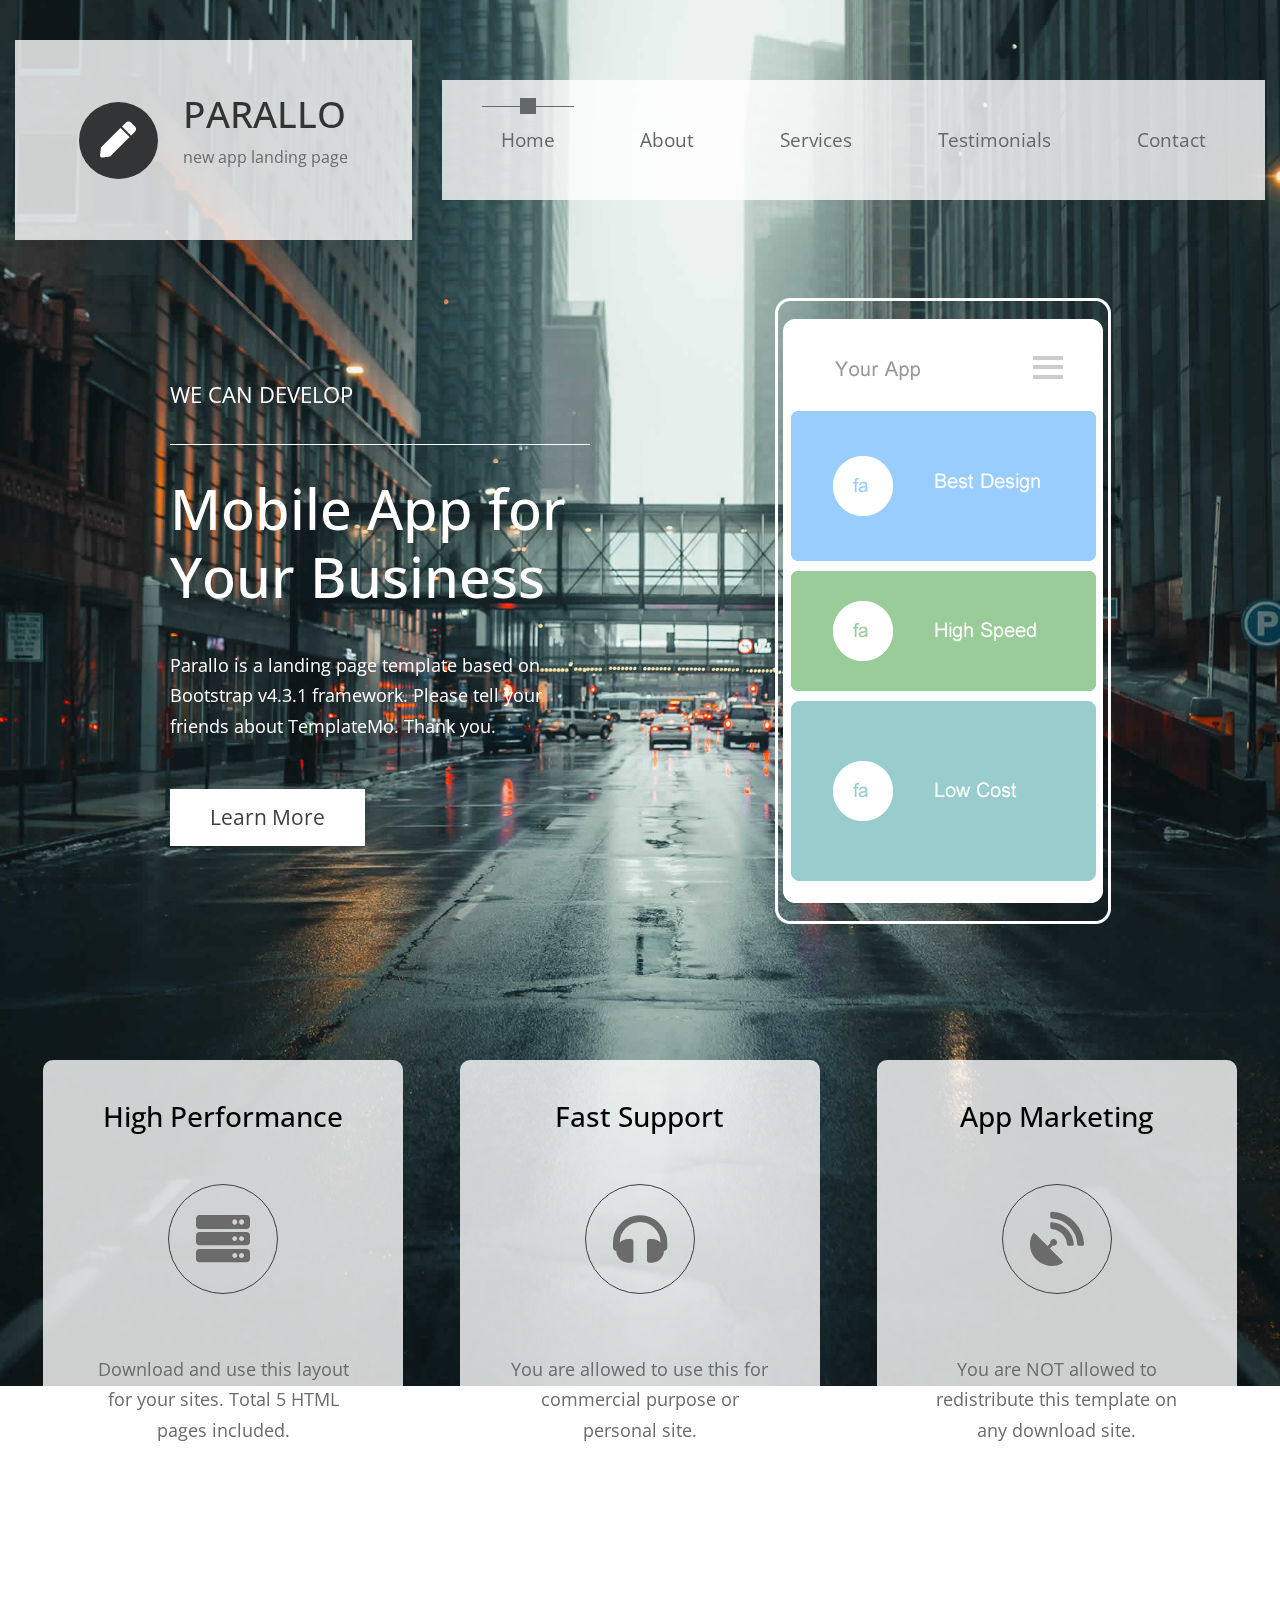
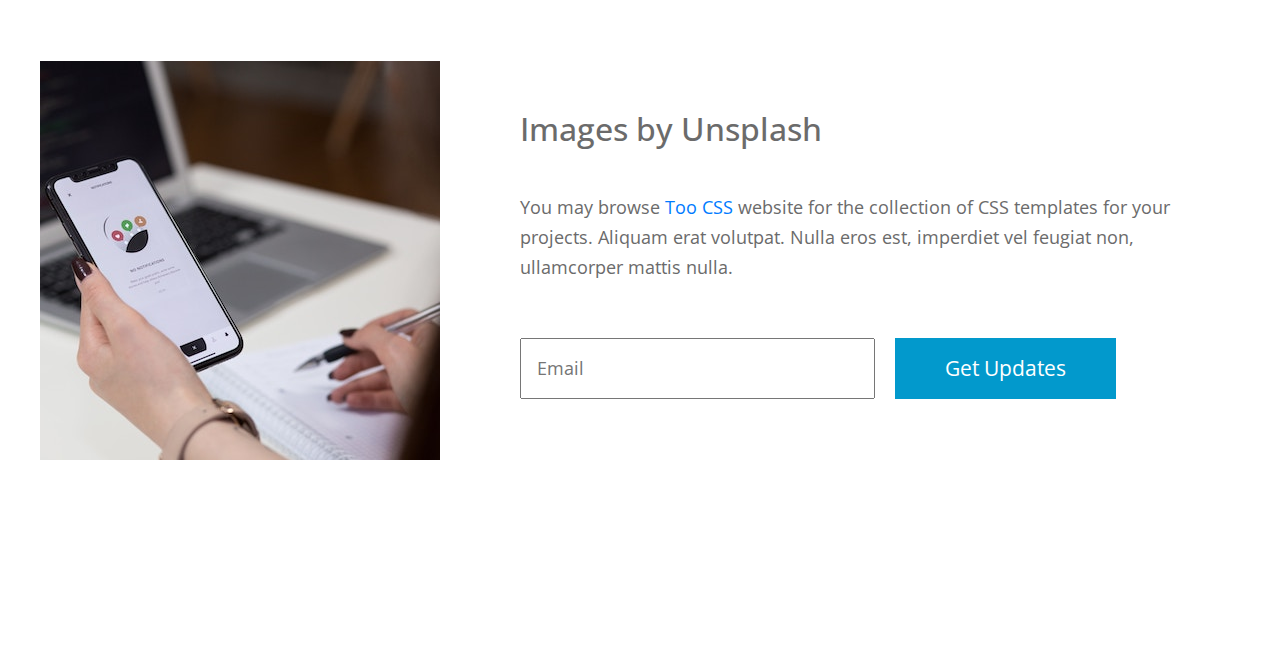
==== index.html @ 962fb57e "Add files via upload" ====
<!DOCTYPE html>
<html lang="en">
  <head>
    <meta charset="UTF-8" />
    <meta name="viewport" content="width=device-width, initial-scale=1.0" />
    <meta http-equiv="X-UA-Compatible" content="ie=edge" />
    <title>Parallo - App Landing Page</title>

    <link rel="stylesheet" href="https://fonts.googleapis.com/css?family=Open+Sans:400,600" />
    <link rel="stylesheet" href="css/all.min.css" />
    <link rel="stylesheet" href="css/bootstrap.min.css" />
    <link rel="stylesheet" href="css/templatemo-style.css" />
<!--
Parallo Template
https://templatemo.com/tm-534-parallo
-->
  </head>
  <body>
    <div class="parallax-window" data-parallax="scroll" data-image-src="img/bg-01.jpg">
      <div class="container-fluid">
        <div class="row tm-brand-row">
          <div class="col-lg-4 col-11">
            <div class="tm-brand-container tm-bg-white-transparent">
              <i class="fas fa-2x fa-pen tm-brand-icon"></i>
              <div class="tm-brand-texts">
                <h1 class="text-uppercase tm-brand-name">Parallo</h1>
                <p class="small">new app landing page</p>
              </div>
            </div>
          </div>
          <div class="col-lg-8 col-1">
            <div class="tm-nav">
              <nav class="navbar navbar-expand-lg navbar-light tm-bg-white-transparent tm-navbar">
                <button class="navbar-toggler" type="button"
                  data-toggle="collapse" data-target="#navbarNav"
                  aria-controls="navbarNav" aria-expanded="false" aria-label="Toggle navigation">
                  <span class="navbar-toggler-icon"></span>
                </button>
                <div class="collapse navbar-collapse" id="navbarNav">
                  <ul class="navbar-nav">
                    <li class="nav-item active">
                      <div class="tm-nav-link-highlight"></div>
                      <a class="nav-link" href="#">Home <span class="sr-only">(current)</span></a>
                    </li>
                    <li class="nav-item">
                      <div class="tm-nav-link-highlight"></div>
                      <a class="nav-link" href="about.html">About</a>
                    </li>
                    <li class="nav-item">
                      <div class="tm-nav-link-highlight"></div>
                      <a class="nav-link" href="services.html">Services</a>
                    </li>
                    <li class="nav-item">
                      <div class="tm-nav-link-highlight"></div>
                      <a class="nav-link" href="testimonials.html">Testimonials</a>
                    </li>
                    <li class="nav-item">
                      <div class="tm-nav-link-highlight"></div>
                      <a class="nav-link" href="contact.html">Contact</a>
                    </li>
                  </ul>
                </div>
              </nav>
            </div>
          </div>
        </div>

        <section class="row" id="tmHome">
          <div class="col-12 tm-home-container">
            <div class="text-white tm-home-left">
              <p class="text-uppercase tm-slogan">We can develop</p>
              <hr class="tm-home-hr" />
              <h2 class="tm-home-title">Mobile App for Your Business</h2>
              <p class="tm-home-text">
                Parallo is a landing page template based on Bootstrap v4.3.1 framework. Please tell your friends about TemplateMo. Thank you.
              </p>
              <a href="#tmFeatures" class="btn btn-primary">Learn More</a>
            </div>
            <div class="tm-home-right">
              <img src="img/mobile-screen.png" alt="App on Mobile mockup" />
            </div>
          </div>
        </section>

        <!-- Features -->
        <div class="row" id="tmFeatures">
          <div class="col-lg-4">
            <div class="tm-bg-white-transparent tm-feature-box">
            <h3 class="tm-feature-name">High Performance</h3>
            
            <div class="tm-feature-icon-container">
                <i class="fas fa-3x fa-server"></i>
            </div>

            <p class="text-center">Download and use this layout for your sites. Total 5 HTML pages included.</p>
            </div>
          </div>

          <div class="col-lg-4">
            <div class="tm-bg-white-transparent tm-feature-box">
                <h3 class="tm-feature-name">Fast Support</h3>

                <div class="tm-feature-icon-container">
                    <i class="fas fa-3x fa-headphones"></i>
                </div>
                <p class="text-center">You are allowed to use this for commercial purpose or personal site.
                </p>
            </div>
          </div>

          <div class="col-lg-4">
            <div class="tm-bg-white-transparent tm-feature-box">
                <h3 class="tm-feature-name">App Marketing</h3>

                <div class="tm-feature-icon-container">
                    <i class="fas fa-3x fa-satellite-dish"></i>
                </div>
                <p class="text-center">You are NOT allowed to redistribute this template on any download site.
                </p>
            </div>
          </div>
        </div>
        <!-- Call to Action -->
        <section class="row" id="tmCallToAction">
          <div class="col-12 tm-call-to-action-col">
            <img src="img/call-to-action.jpg" alt="Image" class="img-fluid tm-call-to-action-image" />
            <div class="tm-bg-white tm-call-to-action-text">
              <h2 class="tm-call-to-action-title">Images by Unsplash</h2>
              <p class="tm-call-to-action-description">
                You may browse <a rel="nofollow" href="https://www.toocss.com">Too CSS</a> website for the collection of CSS templates for your projects. Aliquam erat volutpat. Nulla eros est,
                imperdiet vel feugiat non, ullamcorper mattis nulla.
              </p>
              <form action="#" method="get" class="tm-call-to-action-form">                
                <input name="email" type="email" class="tm-email-input" id="email" placeholder="Email" />
                <button type="submit" class="btn btn-secondary">Get Updates</button>
              </form>
            </div>
          </div>
        </section>

        <!-- Page footer -->
        <footer class="row">
          <p class="col-12 text-white text-center tm-copyright-text">
            Copyright &copy; 2020 App Landing Page. 
            Designed by <a href="#" class="tm-copyright-link">TemplateMo</a>
          </p>
        </footer>
      </div>
      <!-- .container-fluid -->
    </div>

    <script src="js/jquery.min.js"></script>
    <script src="js/parallax.min.js"></script>
    <script src="js/bootstrap.min.js"></script>
  </body>
</html>
---- css/templatemo-style.css ----
/*

Parallo Template

https://templatemo.com/tm-534-parallo

COLOR CODE
Dark Brown: #333333
Green: #006666
Light Blue: #0099CC
Blue: #039bcd
nav link color: #666768

Page 1 Image 1x1 size 400px
3 boxes spacing 60px
Logo size: 400x200
840x120

Home section width: 420

*/

html {
  scroll-behavior: smooth;
}

body {
  font-family: "Open Sans", Arial, Helvetica, sans-serif;
  font-size: 18px;
  font-weight: 400;
  color: #6b6b6b;
  overflow-x: hidden;
}

a,
button {
  transition: all 0.3s ease;
}

a:hover {
  text-decoration: none;
}

.container-fluid {
  max-width: 1310px;
}

.small,
small {
  font-size: 90%;
}

.parallax-window {
  min-height: 1100px;
  background: transparent;
}

.tm-bg-white-transparent {
  background-color: rgba(255, 255, 255, 0.8);
}

.tm-brand-row {
  align-items: center;
  padding-top: 40px;
  padding-bottom: 28px;
}

.tm-brand-container {
  max-width: 400px;
  height: 200px;
  display: flex;
  align-items: center;
  justify-content: center;
}

.tm-brand-icon {
  width: 79px;
  height: 77px;
  display: flex;
  align-items: center;
  justify-content: center;
  background-color: #333436;
  color: white;
  border-radius: 50%;
  margin-right: 25px;
}

.tm-brand-name {
  font-size: 2.3rem;
  color: #333333;
}

/* Nav */
.tm-navbar {/*   padding: 19px 63px; */max-width: 840px;min-height: 120px;justify-content:;}

.tm-navbar .navbar-nav {
  width: 100%;
  display: flex;
  align-items: center;
  justify-content: space-around;
}


.navbar-expand-lg .navbar-nav .nav-link {
  padding: 19px;
}

.navbar-light .navbar-nav .nav-link,
.navbar-light .navbar-nav .active > .nav-link,
.navbar-light .navbar-nav .nav-link.active,
.navbar-light .navbar-nav .nav-link.show,
.navbar-light .navbar-nav .show > .nav-link {
  color: #666768;
}

.navbar-light .navbar-nav .nav-item.green-highlight.active > .nav-link, 
.navbar-light .navbar-nav .nav-item.green-highlight .nav-link.active, 
.navbar-light .navbar-nav .nav-item.green-highlight .nav-link.show, 
.navbar-light .navbar-nav .nav-item.green-highlight .show > .nav-link {
  color: #006868;
}

.nav-item {
  position: relative;  
}

.nav-link {
  font-size: 1.2rem;
}

.nav-item .tm-nav-link-highlight {
  visibility: hidden;
}

.nav-item:hover .tm-nav-link-highlight,
.nav-item.active .tm-nav-link-highlight {
  visibility: visible;
}

.nav-item .nav-link {
  border-top: 1px solid transparent;
}

.nav-item.active .nav-link,
.nav-item:hover .nav-link {
  border-top-color: #666768;
}

.tm-nav-link-highlight {
  width: 16px;
  height: 16px;
  background-color: #666768;
  position: absolute;
  top: -8px;
  left: calc(50% - 8px);
}

.nav-item.active.green-highlight .nav-link,
.nav-item.green-highlight:hover .nav-link {
  border-top-color: #006868;
}

.nav-item.active.green-highlight
.tm-nav-link-highlight {
  background-color: #006868;
}

/* Home */
#tmHome {
  padding-top: 30px;
  padding-bottom: 68px;
}

.tm-home-left {
  max-width: 420px;
  width: 100%;
  margin-right: 185px;
}

.tm-home-container {
  display: flex;
  align-items: center;
  justify-content: center;
}

.tm-slogan {
  font-size: 1.4rem;
  margin-bottom: 30px;
}

.tm-home-hr {
  border-top-color: white;
  margin-bottom: 30px;
}

.tm-home-title {
  font-size: 3.5rem;
  margin-bottom: 40px;
}

.tm-home-text {
  margin-bottom: 47px;
}

.btn {
  border-radius: 0;
  padding: 13px 40px;
  font-size: 1.3rem;
}

.btn-primary {
  background-color: white;
  border: 0;  
  color: #3E3F40;
}

.btn-primary:hover,
.btn-primary:focus,
.btn-primary:active,
.btn-primary:not(:disabled):not(.disabled).active, 
.btn-primary:not(:disabled):not(.disabled):active, 
.show>.btn-primary.dropdown-toggle {
  background-color: #495057;
  outline: none;
  border: none;
}

/* Features section */
#tmFeatures {
  padding-top: 68px;
  padding-bottom: 60px;
  max-width: 1260px;
  margin-left: auto;
  margin-right: auto;
}

.tm-feature-box {
  max-width: 360px;
  min-height: 480px;
  border-radius: 10px;
  text-align: center;
  padding: 40px 50px;
  margin-left: auto;
  margin-right: auto;
}

.tm-feature-name {
  color: black;
  margin-bottom: 50px;
}

.tm-feature-icon-container {
  width: 110px;
  height: 110px;
  border: 1px solid #3E3F40;
  border-radius: 50%;  
  display: flex;
  align-items: center;
  justify-content: center; 
  margin-left: auto;
  margin-right: auto;
  margin-bottom: 60px;
}

/* Call to Action section */
#tmCallToAction {
  padding-top: 60px;
  padding-bottom: 60px;
}

.tm-bg-white {
  background-color: white;
}

.tm-call-to-action-col {
  display: flex;
  align-items: center;
  max-width: 1230px;
  margin-left: auto;
  margin-right: auto;
  flex-direction:;
}

.tm-call-to-action-image {
  margin-right: 20px;
  width: 400px;
  height: auto;
}

.tm-call-to-action-text {
  padding: 50px 60px;
  min-height: 400px;
  width: calc(100% - 400px);
}

.tm-call-to-action-title {
  margin-bottom: 45px;
}

.tm-call-to-action-description {
  margin-bottom: 55px;
  font-size: 1.1rem;
  
}

p {
  line-height: 1.7;
}

.tm-call-to-action-form {
  display: flex;
}

.tm-email-input {
  padding: 15px;
  margin: 0;
  width: 355px;
  margin-right: 20px;
}

.btn-secondary {
  background-color: #0299CC;
  border: none;
  padding: 10px 50px;
}

.btn-secondary:hover {
  background-color: #0fb7f0;
}

.btn-tertiary {
  background-color: #006868;
  color: white;
  padding: 10px 60px;
}

.btn-tertiary:hover {
  background-color: #099f9f;
  color: white;
}

.tm-copyright-text {
  font-size: 1rem;
  padding-top: 50px;
  padding-bottom: 45px;
}

.tm-copyright-link {
  color: white;
}

.tm-copyright-link:hover {
  color: #0fb7f0;
}

/* About Page */
#tmAbout {
  padding-bottom: 80px;
}

.tm-about-page-title {
  font-size: 2.5rem;
  margin-top: 72px;
  margin-bottom: 40px;
}

.tm-about-box {
  padding: 25px;
  max-width: 360px;
  margin-bottom: 30px;
}

.tm-about-title-hr {
  border-top-color: black;
  max-width: 450px;
  margin-bottom:;
}

.tm-bg-black-transparent {
  background-color: rgba(15, 29, 32, 0.76);
  color: white;
}

.tm-about-header {
  padding-bottom: 80px;
}

.tm-about-number-container {
  width: 83px;
  height: 83px;
  font-size: 2.2rem;
  border: 1px solid white;
  display: flex;
  align-items: center;
  justify-content: center;
  margin-bottom: 20px;
}

.tm-about-name {
  margin-bottom: 30px;
  text-transform: uppercase;
}

.tm-about-description {
  margin-bottom: 30px;
  line-height: 1.8;
}

.tm-app-header {
  max-width: 644px;
  margin-left: auto;
  margin-right: auto;  
  margin-bottom: 60px;
}

#tmAppFeatures {
  padding-top: 80px;
  padding-bottom: 24px;
}

.tm-app-feature-header {
  font-size: 2.8rem;
}

.tm-app-feature-box {
  display: flex;
  align-items: center;
  padding: 50px 40px; 
  margin-bottom: 40px; 
}

.tm-app-feature-icon {
  margin-right: 30px;
  border-radius: 50%;
  border: 1px solid;
  width:  120px;
  height: 120px;
  display: flex;
  align-items: center;
  justify-content: center;
}

.tm-btn-app-feature {
  margin-bottom: 35px;
}

.tm-app-feature-description-box {
  color: #2C3030;
}

.tm-app-feature-title {
  font-size: 2rem;
}

/* Services */
.tm-services-parallax-header {
  min-height: 700px;
  display: flex;
  align-items: center; 
  margin-top: 42px;
  margin-bottom: 22px;
}

.tm-services-header {
  position: relative;
  z-index: 102;
  width: 100%;
  padding: 85px 15px 37px 15px;
}

.tm-services-page-title {
  font-size: 2.8rem;  
  padding-bottom: 37px;
}

.tm-services-detail-box {
  padding: 80px 70px;
  margin-top: 22px;
  margin-bottom: 41px;
}

#tmServices .tabs {
  list-style: none;
  padding: 0;
  margin: 0;
}

.tm-tabs-container {
  display: flex;
  padding-top: 40px;
  padding-bottom: 135px;
}

.tm-tab-links {
  margin-right: 40px;
  width: 380px;
}

.tm-tab-contents {
  width: calc(100% - 420px);

}

#tmServices .tabs li {
  margin-bottom: 36px;
}

#tmServices .tabs li:last-child {
  margin-bottom: 0;
}

#tmServices .tabs a {
  display: flex;
  align-items: center;  
  text-align: left;
  text-decoration: none;
  text-transform: uppercase;
  letter-spacing: 0.5px;
  background-color: rgba(15, 29, 32, 0.77);
  border: 1px solid rgba(15, 29, 32, 0.77);
  color: white;
  font-size: 20px;
  font-weight: 700;
  padding: 20px 30px;
  transition: all 0.3s;  
}

#tmServices .tabs .icon-wrap {
  width: 75px;
  height: 75px;
  border: 1px solid white;
  border-radius: 50%;  
  display: flex;
  align-items: center;
  justify-content: center;
  margin-right: 30px;
}

#tmServices .tabs .active,
#tmServices .tabs a:hover {
    border-color: white;
    color: #fff!important;
}

#first-tab-group > div {
  background-color: rgba(15, 29, 32, 0.77);
  color: white;
  padding: 45px 60px;
  min-height: 423px;
}

.tm-service-tab-title,
.tm-service-tab-p {
  margin-bottom: 40px;
}

/* Testimonials */
.tm-testimonials-section {
  padding-top: 45px;
  padding-bottom: 90px;  
  margin-left: -35px;
  margin-right: -35px;
}

.tm-testimonials-header {
  padding: 55px 15px 50px;
}

.tm-testimonials-page-title {
  padding-bottom: 0;
  margin-bottom: 20px;
}

.tm-testimonials-parallax-header {
  min-height: 400px;
  margin-bottom: 45px;
}

.tm-person-img-container {
  margin-bottom: 63px;
}

.tm-testimonial-box {
  padding: 60px 30px 85px;  
  margin-left: 20px;
  margin-right: 20px;
}

.slick-dots {
  bottom: -88px;;
}

.slick-dots li,
.slick-dots li button {
  width: 30px;
  height: 30px;
}

.slick-dots li {  
  margin: 8px;
}

.slick-dots li button {
  font-family: "Font Awesome 5 Free";
  font-size: 1.6em;
  font-weight: 900;
}

.slick-dots li button:before {
  font-family: inherit;
  font-size: inherit;  
  content: "\f45c";
  opacity: 0.5;
}

.slick-dots li.slick-active button:before {
  opacity: 0.85;
}


#tmCallToAction.tm-testimonials-cta {
  padding-bottom: 185px;
}

/* Contact page */
.tm-contact-form {
  height: 100%;
  padding: 67px 115px 67px 70px;  
  margin-right: 5px;
}

.tm-contact-text {
  padding: 58px 95px 100px 80px;  
  margin-left: 5px;
}

.tm-contact-col-left {  
  margin-bottom: 0;
}

.form-group {
  margin-bottom: 50px;
}

.form-control {
  background-color: transparent;
  color: white;
  padding: 25px 20px;
}

.form-control:focus {
  background-color: transparent;
  color: white;
}

.form-control::placeholder { /* Chrome, Firefox, Opera, Safari 10.1+ */
  color: white;
  opacity: 1; /* Firefox */
}

.form-control:-ms-input-placeholder { /* Internet Explorer 10-11 */
  color: white;
}

.form-control::-ms-input-placeholder { /* Microsoft Edge */
  color: white;
}

.tm-contact-row {
  padding-top: 45px;
  padding-bottom: 40px;
}

/* Media Queries */
@media (max-width: 1149px) {
  .tm-call-to-action-text {
    width: calc(100% - 420px);
  }
}

@media (max-width: 1145px) {
  .tm-email-input {
    margin-right: 0;
    margin-bottom: 20px;
    width: 100%;
  }

  .tm-call-to-action-form {
    flex-direction: column;
  }
}

@media (max-width: 991px) {
  .tm-nav {
    position: relative;
  }

  #navbarNav {
        position: absolute;
    top: 80px;
    background-color: rgba(255, 255, 255, 0.9);
    z-index: 1001;
  }

 .tm-navbar {
   background-color: transparent;
   justify-content: flex-end;
 }

 .navbar-toggler {
   background-color: rgba(255,255,255,0.8);
 }

 .tm-home-left {
   margin-right: 50px;
 }

 .tm-feature-box {
   margin-bottom: 20px;
   max-width: 600px;   
 }

 .navbar-expand-lg .navbar-nav .nav-link {
   padding: 14px 19px;
 }

 .tm-about-box,
 .tm-app-feature-box {
   margin-left: auto;
   margin-right: auto;
   max-width: 600px;
 }

 .tm-tabs-container {
   flex-direction: column;
 }

 .tm-tab-links {
   margin-right: 0;
   margin-bottom: 40px;   
 }

 .tm-tab-links,
 .tm-tab-contents {
    margin-left: auto;
    margin-right: auto;
    max-width: 800px;
    width: 100%;
 }

 .tm-contact-col-left {
   margin-bottom: 40px;   
 }


  .tm-contact-form {
    margin-right: 0;
  }
  
 .tm-contact-text {
   margin-left: 0;
 }
 
}

@media (max-width: 849px) {
  .tm-call-to-action-col {
    flex-direction: column;
  }

  .tm-call-to-action-image {
    margin-right: 0;
    margin-bottom: 20px;
  }

  .tm-call-to-action-text {
    width: 100%;
    max-width: 600px;
  }
}

@media (max-width: 767px) {
  .tm-home-container {
    flex-direction: column;
  }

  .tm-home-left {
    margin-bottom: 50px;
    margin-right: 0;
  }
}

@media (max-width: 479px) {
  .tm-app-feature-box {
    flex-direction: column;
  }

  .tm-app-feature-icon {
    margin-right: 0;
    margin-bottom: 30px;
  }

  .slick-dots {
    width: 300px;
    left: 0;
    right: 0;
    margin-left: auto;
    margin-right: auto;
    bottom: -80px;        
  }

  .slick-dots li {
    margin: 8px;
  }

  .tm-contact-form {
    padding: 45px;
  }

  .tm-contact-text {
    padding: 60px;
  }
}
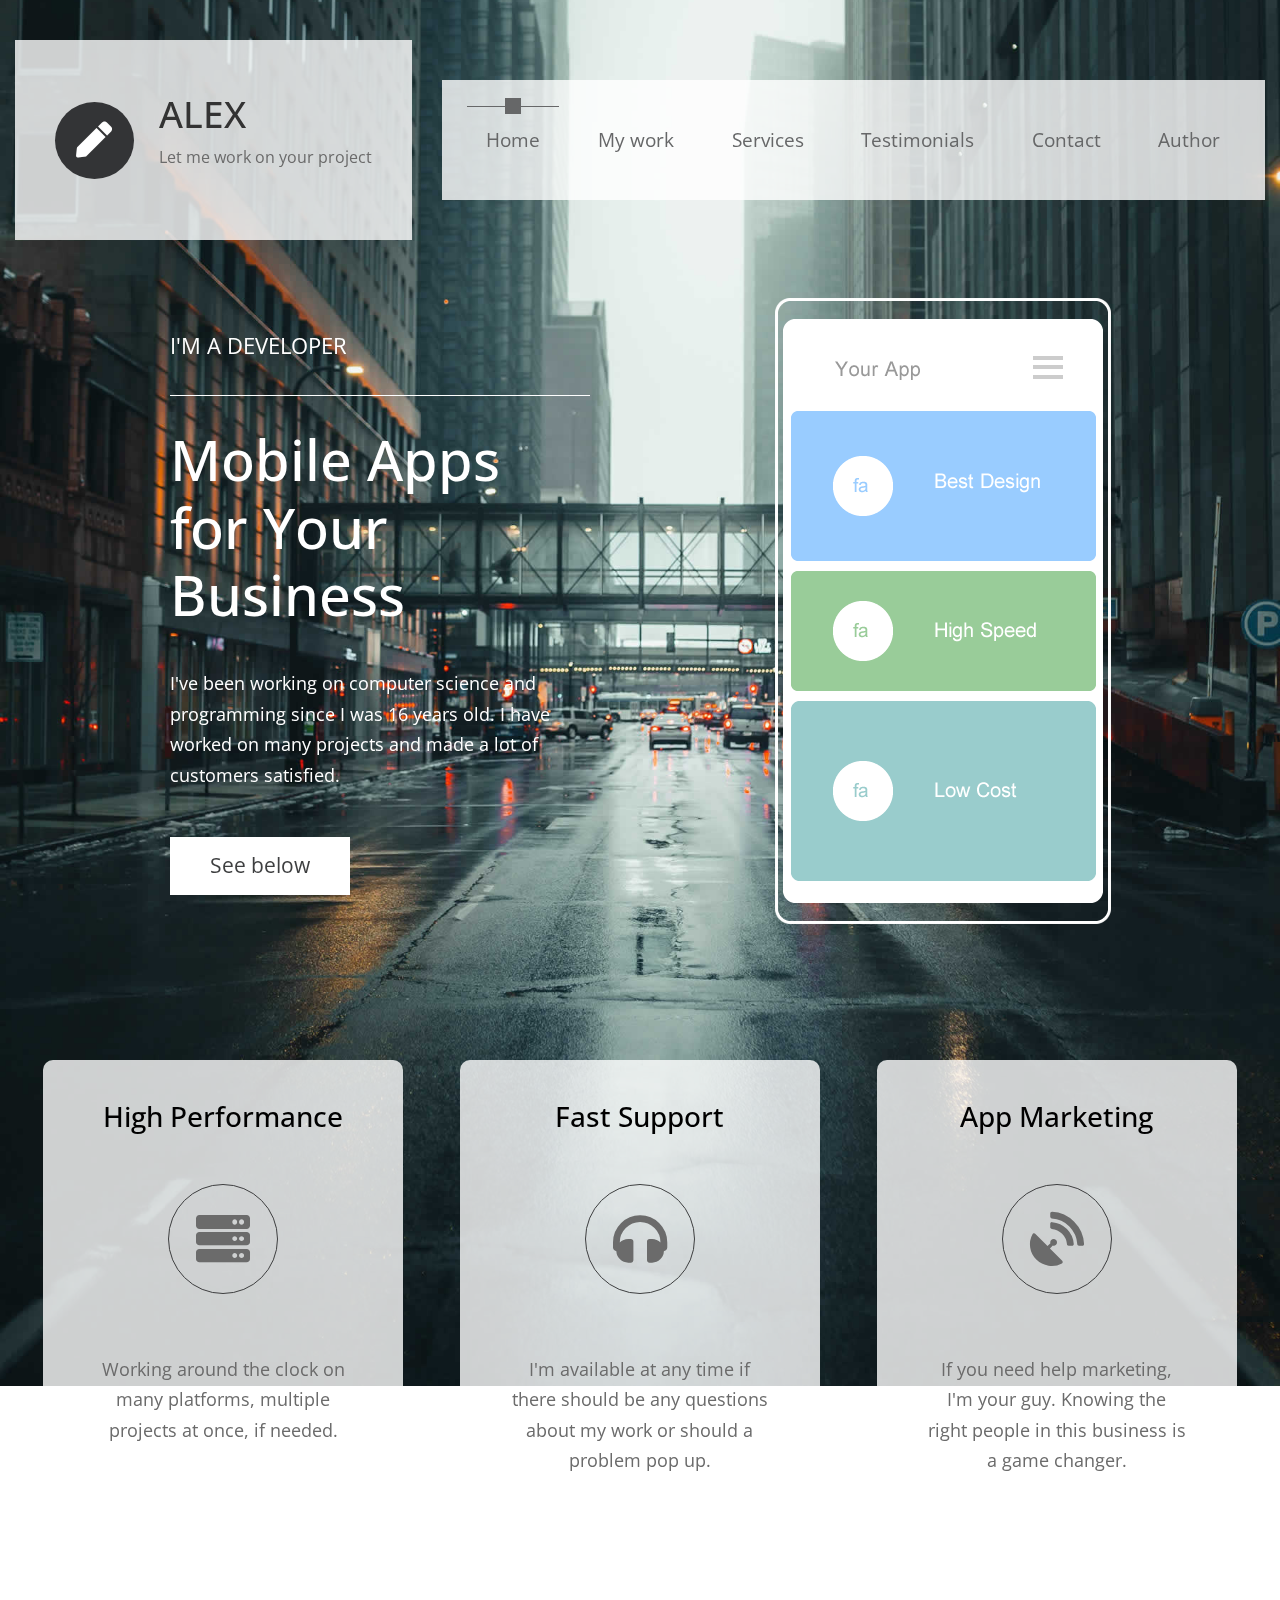
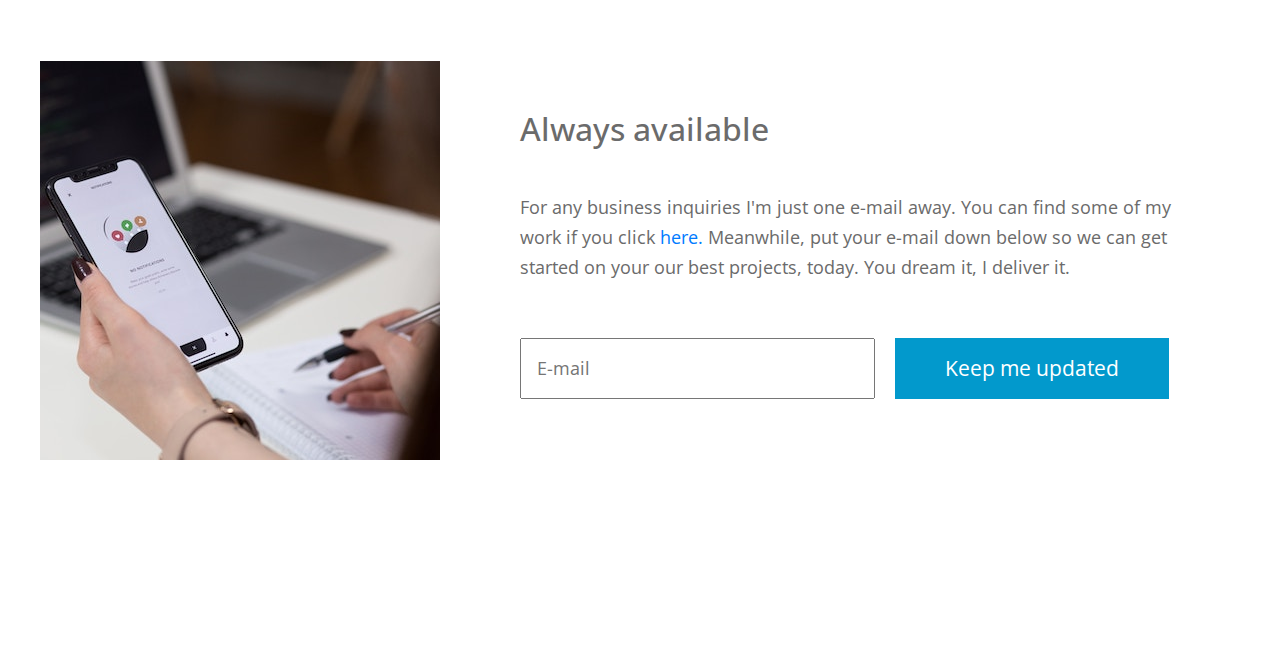
==== commit 1826dc02: "Rename about.html to index.html" ====
--- a/index.html
+++ b/index.html
@@ -4,7 +4,9 @@
     <meta charset="UTF-8" />
     <meta name="viewport" content="width=device-width, initial-scale=1.0" />
     <meta http-equiv="X-UA-Compatible" content="ie=edge" />
-    <title>Parallo - App Landing Page</title>
+    <meta name="descrpition" content="This is a school project. One time use.">
+    <link rel="shortcut icon" href="img/thumbnail.ico"/>
+    <title>Aleksandar Pecelj | Web Developer</title>
 
     <link rel="stylesheet" href="https://fonts.googleapis.com/css?family=Open+Sans:400,600" />
     <link rel="stylesheet" href="css/all.min.css" />
@@ -23,8 +25,8 @@
             <div class="tm-brand-container tm-bg-white-transparent">
               <i class="fas fa-2x fa-pen tm-brand-icon"></i>
               <div class="tm-brand-texts">
-                <h1 class="text-uppercase tm-brand-name">Parallo</h1>
-                <p class="small">new app landing page</p>
+                <h1 class="text-uppercase tm-brand-name">Alex</h1>
+                <p class="small">Let me work on your project</p>
               </div>
             </div>
           </div>
@@ -40,11 +42,11 @@
                   <ul class="navbar-nav">
                     <li class="nav-item active">
                       <div class="tm-nav-link-highlight"></div>
-                      <a class="nav-link" href="#">Home <span class="sr-only">(current)</span></a>
+                      <a class="nav-link" href="index.html">Home <span class="sr-only">(current)</span></a>
                     </li>
                     <li class="nav-item">
                       <div class="tm-nav-link-highlight"></div>
-                      <a class="nav-link" href="about.html">About</a>
+                      <a class="nav-link" href="about.html">My work</a>
                     </li>
                     <li class="nav-item">
                       <div class="tm-nav-link-highlight"></div>
@@ -57,6 +59,10 @@
                     <li class="nav-item">
                       <div class="tm-nav-link-highlight"></div>
                       <a class="nav-link" href="contact.html">Contact</a>
+                      <li class="nav-item">
+                        <div class="tm-nav-link-highlight"></div>
+                        <a class="nav-link" href="author.html">Author</a>
+                      </li>
                     </li>
                   </ul>
                 </div>
@@ -68,13 +74,13 @@
         <section class="row" id="tmHome">
           <div class="col-12 tm-home-container">
             <div class="text-white tm-home-left">
-              <p class="text-uppercase tm-slogan">We can develop</p>
+              <p class="text-uppercase tm-slogan">I'm a developer</p>
               <hr class="tm-home-hr" />
-              <h2 class="tm-home-title">Mobile App for Your Business</h2>
+              <h2 class="tm-home-title">Mobile Apps for Your Business</h2>
               <p class="tm-home-text">
-                Parallo is a landing page template based on Bootstrap v4.3.1 framework. Please tell your friends about TemplateMo. Thank you.
+                I've been working on computer science and programming since I was 16 years old. I have worked on many projects and made a lot of customers satisfied.
               </p>
-              <a href="#tmFeatures" class="btn btn-primary">Learn More</a>
+              <a href="#tmFeatures" class="btn btn-primary">See below</a>
             </div>
             <div class="tm-home-right">
               <img src="img/mobile-screen.png" alt="App on Mobile mockup" />
@@ -92,7 +98,7 @@
                 <i class="fas fa-3x fa-server"></i>
             </div>
 
-            <p class="text-center">Download and use this layout for your sites. Total 5 HTML pages included.</p>
+            <p class="text-center">Working around the clock on many platforms, multiple projects at once, if needed.</p>
             </div>
           </div>
 
@@ -103,7 +109,7 @@
                 <div class="tm-feature-icon-container">
                     <i class="fas fa-3x fa-headphones"></i>
                 </div>
-                <p class="text-center">You are allowed to use this for commercial purpose or personal site.
+                <p class="text-center">I'm available at any time if there should be any questions about my work or should a problem pop up.
                 </p>
             </div>
           </div>
@@ -115,7 +121,7 @@
                 <div class="tm-feature-icon-container">
                     <i class="fas fa-3x fa-satellite-dish"></i>
                 </div>
-                <p class="text-center">You are NOT allowed to redistribute this template on any download site.
+                <p class="text-center">If you need help marketing, I'm your guy. Knowing the right people in this business is a game changer.
                 </p>
             </div>
           </div>
@@ -125,14 +131,14 @@
           <div class="col-12 tm-call-to-action-col">
             <img src="img/call-to-action.jpg" alt="Image" class="img-fluid tm-call-to-action-image" />
             <div class="tm-bg-white tm-call-to-action-text">
-              <h2 class="tm-call-to-action-title">Images by Unsplash</h2>
+              <h2 class="tm-call-to-action-title">Always available</h2>
               <p class="tm-call-to-action-description">
-                You may browse <a rel="nofollow" href="https://www.toocss.com">Too CSS</a> website for the collection of CSS templates for your projects. Aliquam erat volutpat. Nulla eros est,
-                imperdiet vel feugiat non, ullamcorper mattis nulla.
+                 For any business inquiries I'm just one e-mail away. You can find some of my work if you click <a rel="nofollow" href="https://www.mrozinskiconstruction.com/" target="_blank">here.</a>
+                Meanwhile, put your e-mail down below so we can get started on your our best projects, today. You dream it, I deliver it.
               </p>
-              <form action="#" method="get" class="tm-call-to-action-form">                
-                <input name="email" type="email" class="tm-email-input" id="email" placeholder="Email" />
-                <button type="submit" class="btn btn-secondary">Get Updates</button>
+              <form action="get" method="get" class="tm-call-to-action-form">                
+                <input name="email" type="email" class="tm-email-input" id="email" placeholder="E-mail" />
+                <button type="submit" class="btn btn-secondary">Keep me updated</button>
               </form>
             </div>
           </div>
@@ -141,8 +147,8 @@
         <!-- Page footer -->
         <footer class="row">
           <p class="col-12 text-white text-center tm-copyright-text">
-            Copyright &copy; 2020 App Landing Page. 
-            Designed by <a href="#" class="tm-copyright-link">TemplateMo</a>
+            Copyright &copy; AlexCode, all rights reserved. 
+            Designed by <a href="index.html" class="tm-copyright-link">Aleksandar Pecelj</a>
           </p>
         </footer>
       </div>
@@ -152,5 +158,6 @@
     <script src="js/jquery.min.js"></script>
     <script src="js/parallax.min.js"></script>
     <script src="js/bootstrap.min.js"></script>
+    <script src="js/main.js"></script>
   </body>
-</html>+</html>
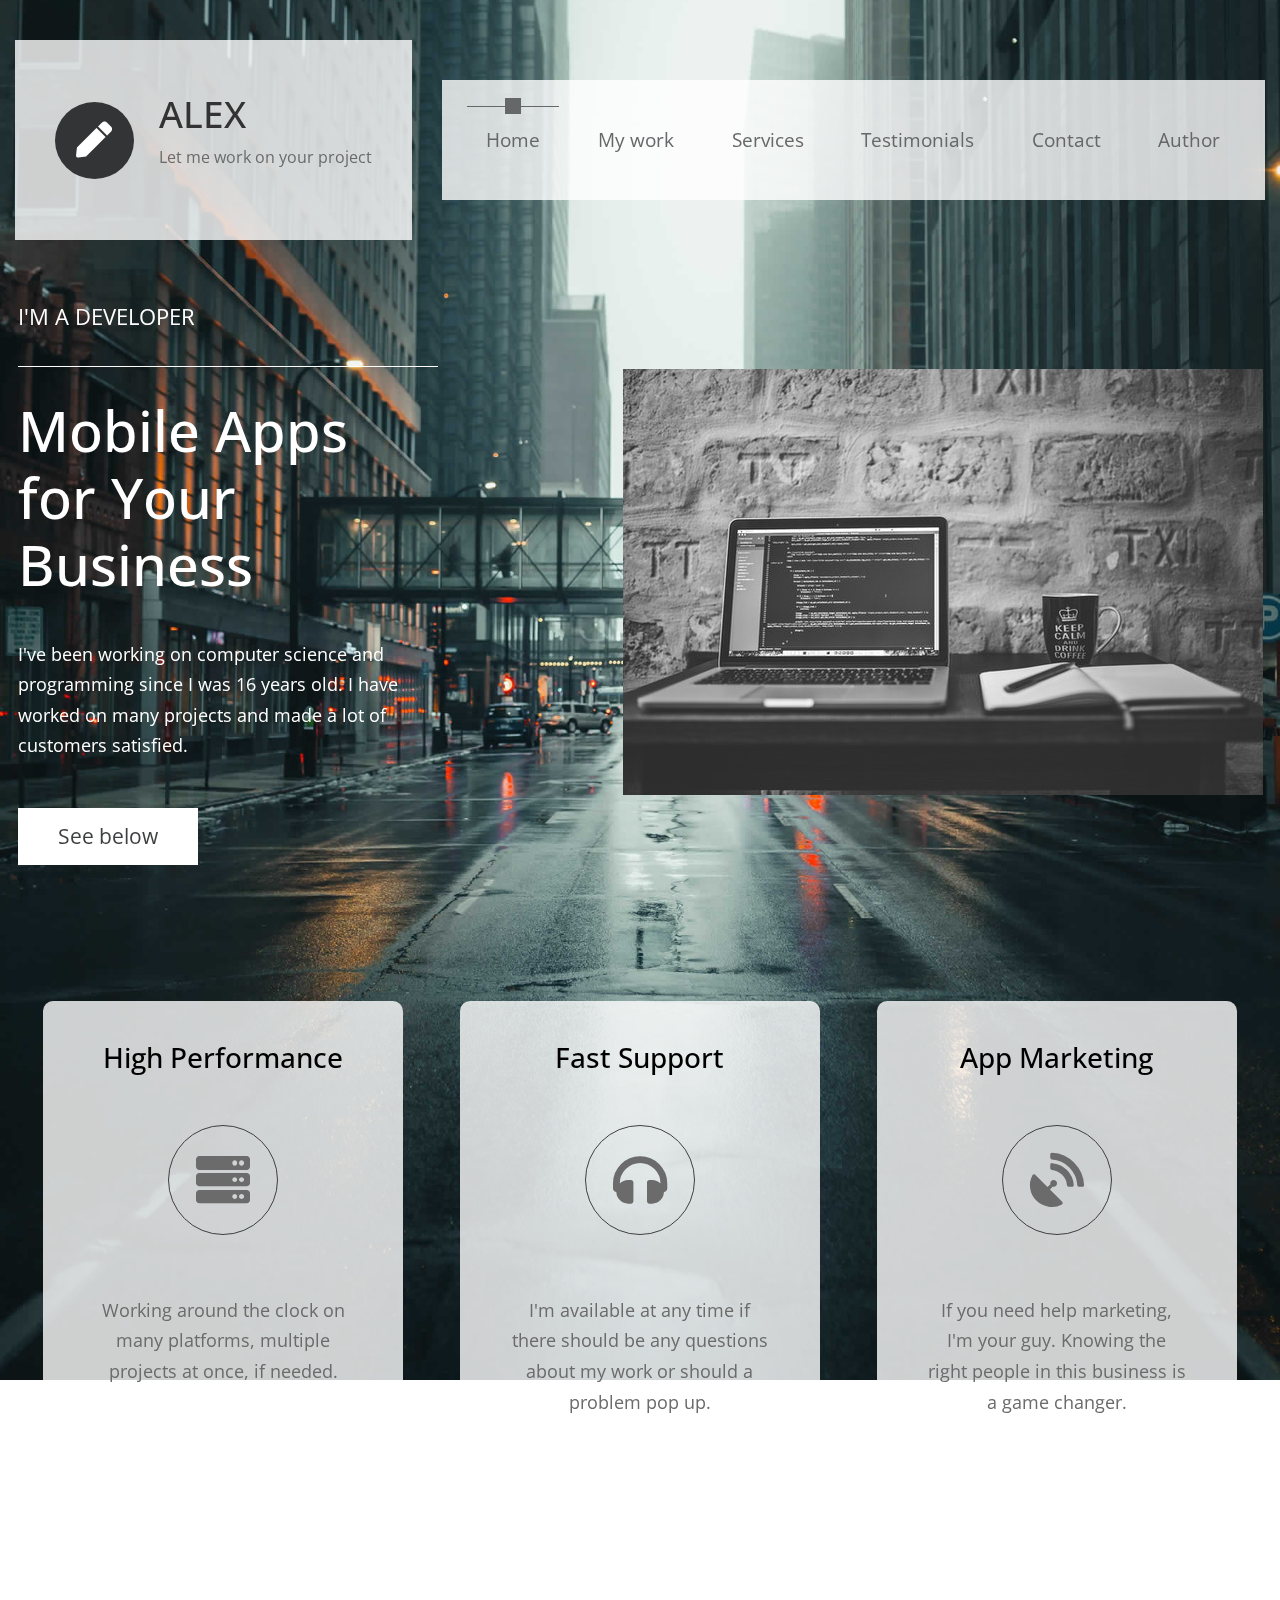
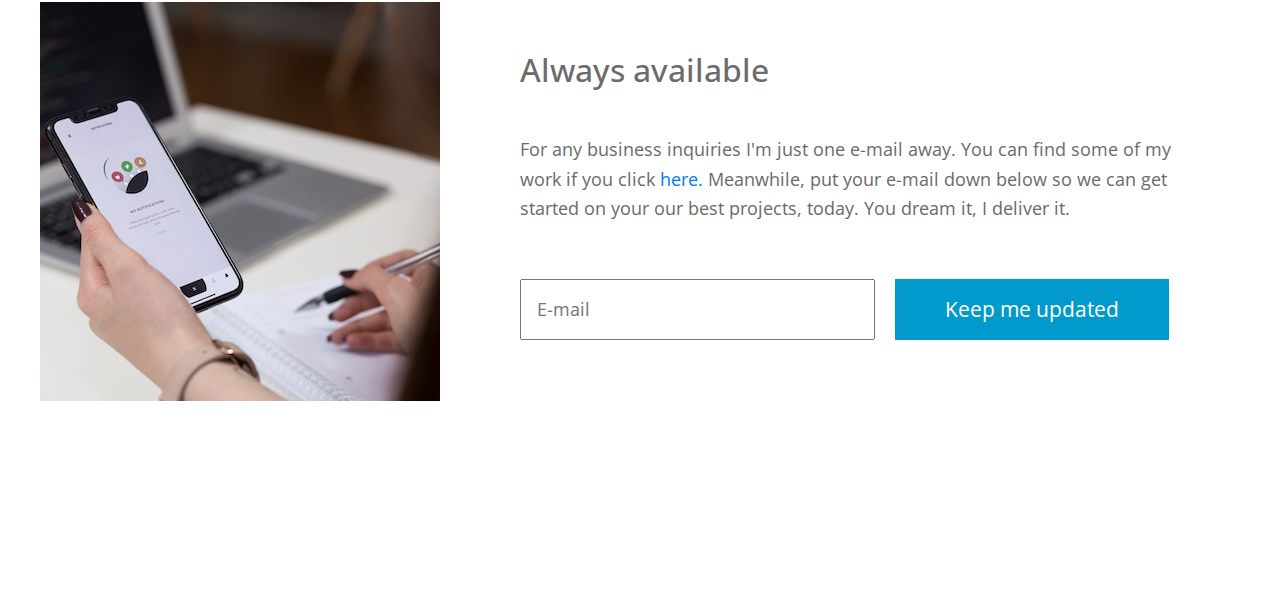
==== commit 7bc084c6: "Update index.html" ====
--- a/index.html
+++ b/index.html
@@ -83,7 +83,7 @@
               <a href="#tmFeatures" class="btn btn-primary">See below</a>
             </div>
             <div class="tm-home-right">
-              <img src="img/mobile-screen.png" alt="App on Mobile mockup" />
+              <img src="img/work.jpg" alt="working surface" />
             </div>
           </div>
         </section>
